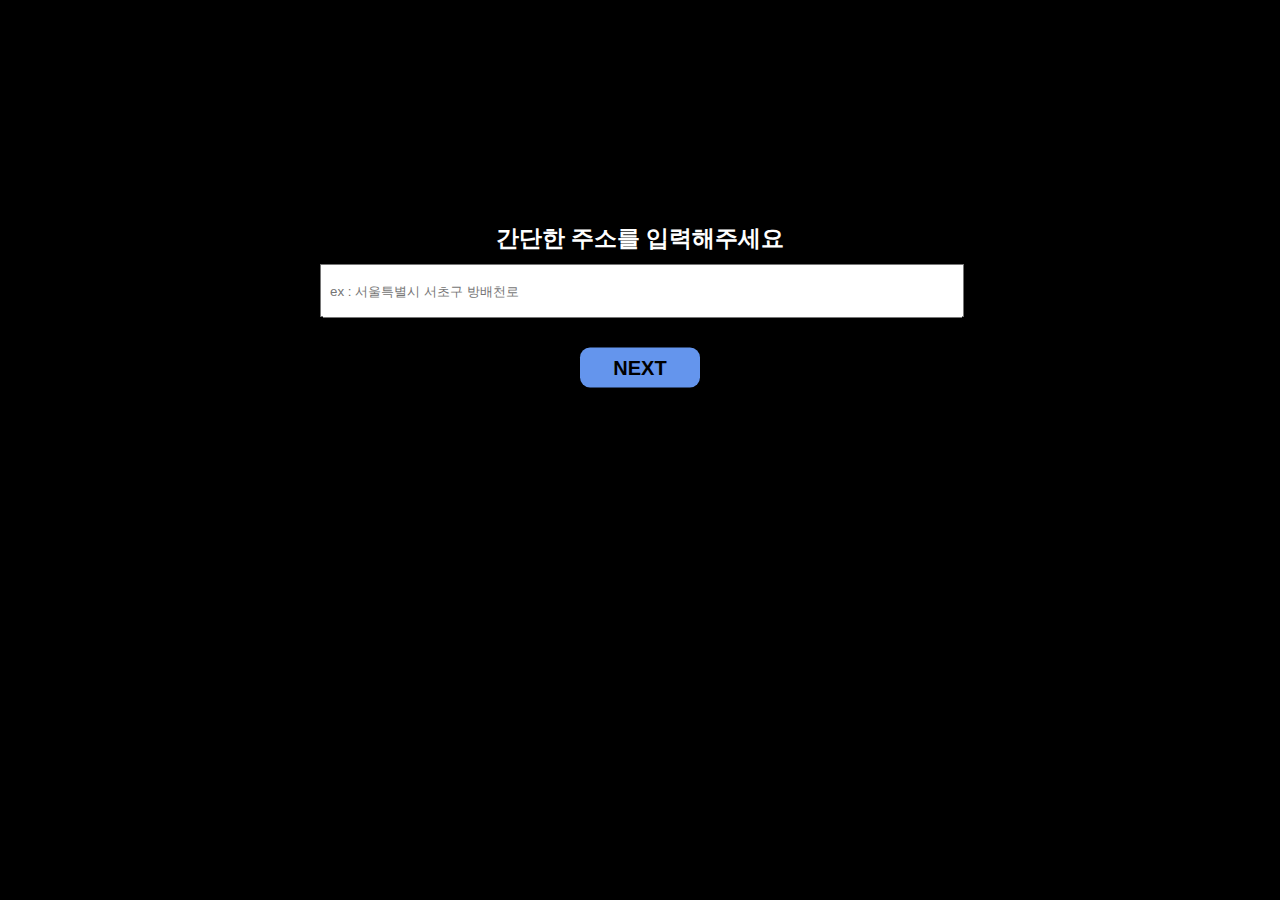
==== loca_v2.html @ 30cfb942 "모이라" ====
<!DOCTYPE html>
<html lang="KO">

<head>
    <meta charset="UTF-8">
    <meta http-equiv="X-UA-Compatible" content="IE=edge">
    <meta name="viewport" content="width=device-width, initial-scale=1.0">
    <title>Document</title>
    <script type="module" src="https://code.jquery.com/jquery-3.6.1.js"></script>
    <style>
        /*기초 세팅*/
        body,
        section,
        div,
        label,
        button,
        input,
        ul,
        li,
        p {
            margin: 0px;
            padding: 0px;
        }

        button {
            border: none;
        }


        img {
            display: block;
        }

        ul {
            list-style: none;
        }

        a {
            text-decoration: none;
        }

        /*섹션1 위치입력 받기 */

        .locasect1 {
            width: 100vw;
            height: 100vh;
            overflow: hidden;
            background: #000;
            transition: 0.8s;
            position: absolute;
        }

        .locasect1>.locaform {
            width: 90%;
            max-width: 640px;
            position: relative;
            left: 50%;
            top: 30%;
            transform: translate(-50%, -50%);
        }

        .locasect1>.locaform>p {
            text-align: center;
            font-size: 23px;
            font-weight: bold;
            color: #fff;
            margin-bottom: 10px;
        }

        .locasect1>.locaform>.locainput {
            display: block;
            width: 100%;
            height: 50px;
        }

        .locasect1>.locaform>.locainput::placeholder {
            padding-left: 8px;
        }

        .locasect1>.locaform>.locabtn {
            width: 120px;
            height: 40px;
            border-radius: 10px;
            background: cornflowerblue;
            color: #000;
            font-weight: bold;
            font-size: 20px;
            position: absolute;
            left: 50%;
            bottom: -70px;
            transform: translate(-50%);
            cursor: pointer;
        }

        .kiki {
            width: 100%;
            height: 50px;
            line-height: 50px;
            text-align: center;
            background: rgba(255, 0, 0, 0.5);
            color: #fff;
            position: absolute;
            left: 0px;
            top: 50%;
            transition: 0.7s;
        }


        /*섹션2 메뉴?벌칙선택하기 */

        .locasect2 {
            width: 100vw;
            max-width: 576px;
            margin: auto;
            height: 100vh;
            background: url(./img/mgrc.png) no-repeat center;
            background-size: cover;
            overflow: hidden;
        }

        .locasect2inner {
            width: 90%;
            height: 100%;
            max-width: 640px;
            margin: 50px auto;
        }

        .locasect2>.inputmenu {
            width: 100%;
            height: 100px;
            background: rgba(220, 20, 60, 0.5);
            position: absolute;
            left: 0px;
            top: 50%;
            transform: translate(0, -50%);
            display: none;
        }

        .locasect2>.inputmenu>input {
            width: 200px;
            height: 40px;
            position: absolute;
            left: 30%;
            top: 50%;
            transform: translate(-30%, -50%);
        }

        .locasect2>.inputmenu>input::placeholder {
            padding: 10px;
            font-size: 18px;
            color: #999;
        }

        .locasect2>.inputmenu>.menubtn {
            width: 40px;
            height: 40px;
            position: absolute;
            top: 50%;
            right: 10%;
            transform: translate(-10%, -50%);
            font-weight: bold;
        }

        .locasect2>.locasect2inner>ul {
            width: 100%;
            max-width: 576px;
            height: 100%;
            margin: auto;
            display: flex;
            flex-wrap: wrap;
            align-content: flex-start;
            justify-content: space-between;
            gap: 10px;
        }

        .locasect2>.locasect2inner>ul>li {
            height: 120px;
            width: 48%;
            border: 1px solid #fff;
            border-radius: 10px;
            box-sizing: border-box;
        }

        .locasect2>.locasect2inner>ul>li>.zhongcate {
            display: block;
            line-height: 120px;
            text-align: center;
            color: #fff;
            font-weight: bold;
            font-size: 20px;
            cursor: pointer;
        }

        .locasect2>.cookingmodal {
            width: 100%;
            max-width: 576px;
            margin: auto;
            height: 50vh;
            background-color: rgba(255, 255, 255, 0.5);
            position: absolute;
            left: 0px;
            top: 50%;
            transform: translateY(-50%);
            text-align: center;
            display: none;
        }

        .locasect2>.cookingmodal div {
            position: absolute;
            z-index: 1000;
        }

        .locasect2>.cookingmodal .modal1 {
            width: 100%;
            max-width: 600px;
            height: 100%;
            /* left: 0px;
            top: 0px; */
            /* display: flex;
            flex-wrap: wrap;
            align-content: center;
            justify-content: space-between;            
            gap:10px; */
            margin: auto;
        }

        .locasect2>.cookingmodal .modal1 p {
            color: rgb(0, 0, 0);
            width: 44%;
            float: left;
            font-size: 20px;
            text-align: center;
            padding: 10px;
            box-sizing: border-box;
            background: rgba(255, 20, 145, 0.5);
            margin: 10px;
        }


        .locasect2>.cookingmodal .modal2 {
            width: 20%;
            padding: 16px;
            background: rgb(123, 223, 223);
            left: 50%;
            bottom: 10%;
            transform: translateX(-50%);
            border-radius: 10px;
            font-weight: bold;
            font-size: 18px;
            color: #fff;
        }


        .locasect2>.bbbbtttnnn {
            display: block;
            width: 100px;
            height: 50px;
            line-height: 50px;
            font-weight: bold;
            border-radius: 10px;
            text-align: center;
            background: deeppink;
            color: rgb(255, 255, 255);
            position: absolute;
            left: 50%;
            top: 80%;
            transform: translateX(-50%);
            z-index: 50;
        }

        .locasect1 {
            display: block;
        }

        .locasect2 {
            display: none;
        }

        .locasect3 {
            display: none;
        }
    </style>
</head>

<body>

    <section class="locasect1">
        <div class="locaform">
            <p>간단한 주소를 입력해주세요</p>
            <input type="text" class="locainput" placeholder="ex : 서울특별시 서초구 방배천로">
            <button type="button" class="locabtn">NEXT</button>
        </div>
        <div id="hoyi">주소를 입력하고 NEXT 버튼을 눌러주세요</div>
    </section>

    <section class="locasect2">
        <div class="locasect2inner">
            <ul class="dcate">
                <li><a href="#" class="zhongcate">한식</a></li>
                <li><a href="#" class="zhongcate">일식</a></li>
                <li><a href="#" class="zhongcate">중식</a></li>
                <li><a href="#" class="zhongcate">패스트푸드</a></li>
                <li><a href="#" class="zhongcate">직접입력</a></li>
                <li><a href="random.html" class="zhongcate">랜덤선택</a></li>
            </ul>
        </div>
        <div class="inputmenu">
            <input type="text" placeholder="ex: 베스킨라빈스">
            <button class="menubtn">OK</button>
            <div id="hoyi2"></div>
        </div>
        <div class="cookingmodal">

            <div class="modal1">
            </div>
            <div class="modal2">뒤로가기</div>
        </div>
        <a href="./menu.html" class="bbbbtttnnn">게임 고르기</a>

    </section>
    <script>
        localStorage.removeItem("woData");
        const setc1 = document.querySelector('.locasect1'); // 첫번째 주소입력 섹션
        const setc2 = document.querySelector('.locasect2'); // 두번째 메뉴선택 섹션

        // 주소입력 부분
        let locainput = document.querySelector('.locainput'); // 주소입력하는 input 태그 
        const nextbtn = document.querySelector('.locabtn'); // 주소입력하고 넘어가는 버튼
        const dding = document.querySelector('#hoyi'); // 그 주소를 입력안하고 버튼 눌렀을때 나올 경고 모달
        nextbtn.addEventListener('click', function () { // 버튼 눌렀을때
            if (locainput.value == "") { // 아무것도 입력하지않고 버튼 눌렀으면
                dding.classList.add('kiki'); // 경고창 모달 나온다
                setTimeout(() => {
                    dding.classList.remove('kiki'); // 1.5초뒤 사라짐
                }, 1500)
            } else { // 입력된게 있으면 이걸 어떻게 맞는 주소인지 아닌지 체크할 방법은 생각해봐야함
                localStorage.setItem('haddress', locainput.value); // 로컬 스토리지에 입력한 주소 저장
                setc1.style.display = 'none';
                setc2.style.display = 'block';
            };
        });


        // 메뉴선택

        const menuObj = { // 카테별로 메뉴 객체  계속 추가해도됨 nenu5 6 7 8 9 10 뭐 상관없음 내용도 변경해도됨 
            kfood: {
                menu1: '비빔밥',
                menu2: '김치찌개',
                menu3: '부대찌개',
                menu4: '김밥'
            },

            jfood: {
                menu1: '초밥',
                menu2: '우동',
                menu3: '라멘',
                menu4: '카츠'
            },

            cfood: {
                menu1: '자장면',
                menu2: '훠궈',
                menu3: '양꼬치',
            },

            ffood: {
                menu1: '롯데리아',
                menu2: '노브랜드',
                menu3: '맥도날드',
                menu4: 'KFC',
                menu5: '서브웨이'
            }
        }


        // 생성한 p테그 ( 각 카테 별로 메뉴 수가 다르니 여기서 만들고 지우는데 초기화 한다고 생각하면 됨)
        function removePtag() {
            const elmt = document.querySelectorAll('.modal1> p');
            elmt.forEach(function (elmt) {
                elmt.remove();
            })
        };


        //여기서 메뉴 카테의 음식? 만큼 p태그 만들어서 메뉴 리스트 만드는곳
        function goMenuNameTag(pCount, tObj) {
            if (document.querySelectorAll('.modal1> p').length > 0) { // 처음인데 (즉 메뉴 선택을 할때마다 확인해서 이미 만들어저 있는 p태그를 지우기위함)
                removePtag();
            };
            const modal1 = document.querySelector('.modal1'); // 카테의 메뉴 리스트 들이 들어갈 곳
            for (let i = 0; i < pCount; i++) { // pCount 는 각 카테의 오브젝트 갯수가 다르니 받아서 그만큼 돌면서 p 태그를 만들고 내용 넣어주고 
                const newP = document.createElement('p'); // p태그 생성,  카테별 메뉴 갯수 만큼 돌겠죠잉
                modal1.appendChild(newP);
            };
            const wowp = document.querySelectorAll('.modal1> p'); // 여기서 이제 각 카테 메뉴를 p 태그에 넣어줌
            for (let z = 0; z < wowp.length; z++) {
                wowp[z].textContent = menuObj[tObj][`menu${z + 1}`]// 이렇게 맞는지.. 아니 정확하게는 효율적인지 모르겠지만 오류없음
                // console.log(wowp[z].textContent = menuObj[tObj][`menu${z + 1}`]);
            };
            wowp.forEach((item, index) => { // 이제 그 해당 메뉴를 클릭하면(선택) 로컬 스토리지에 저장
                item.addEventListener('click', function (e) {
                    localStorage.setItem('menu', e.target.textContent);
                });
            });
        };

        const menus = document.querySelectorAll('.dcate> li'); // 카테 한식 중식 일식 뭐 등등
        const menusModal = document.querySelector('.cookingmodal'); //메뉴 들어갈 p태그의 부모
        const inputmenu = document.querySelector('.locasect2> .inputmenu');// 이건 이제 직접입력 선택했을때
        const inputmenuinput = document.querySelector('.locasect2> .inputmenu> input')// input 태그
        const menubtn = document.querySelector('.menubtn'); // input 태그 입력하고 확인버튼

        menus.forEach((item, index) => { // 카테 선택했을때 여기서 이제 직접 입력인지 뭘 선택는지 확인하고 화면전환
            item.addEventListener('click', function (e) {
                const menutext = e.target.textContent;
                menusf(menutext);// 
                if (menutext != '직접입력') {
                    if (menusModal.style.display == 'none' || menusModal.style.display == '') {
                        menusModal.style.display = ' block';
                    } else {
                        menusModal.style.display = 'none';
                    };
                } else {
                    inputmenu.style.display = 'block';
                };
            });
        });


        //메뉴 카테별 분류 하는곳 이렇게 지저분하게 하면안되는데..아으
        function menusf(menucate) { //menucate 선택한 카테 값을 받아서 ..분류 원래 이렇게 하면 아으 징그러워 나중에 정신차리고 이쁘게 수정해보겠습니다.
            if (menucate == '한식') {
                goMenuNameTag(Object.keys(menuObj['kfood']).length, 'kfood');
            } else if (menucate == '일식') {
                goMenuNameTag(Object.keys(menuObj['jfood']).length, 'jfood');
            } else if (menucate == '중식') {
                goMenuNameTag(Object.keys(menuObj['cfood']).length, 'cfood');
            } else if (menucate == '패스트푸드') {
                goMenuNameTag(Object.keys(menuObj['ffood']).length, 'ffood');
            }
            // console.log(menucate);
        };

        // 디자인 고민하다가 그냥 이렇게 나눴는데..한마디로 뒤로가기 버튼이요...
        // 너무 그지 같으니 수정하신다면 클래스명만 .modal2 로 하시면됩니다..
        const modal2 = document.querySelector('.modal2');
        modal2.addEventListener('click', function () {
            menusModal.style.display = 'none';
        });


        // 메뉴 직접입력하고나서 아니지 아무것도 입력안하고 버튼 누르면 
        // 이것도 모달창 만들어야되는데 안만들었네요 ..ㅋㅋㅋ...
        menubtn.addEventListener('click', function () {
            if (inputmenuinput.value != "") {

                localStorage.setItem('menu', inputmenuinput.value);
                setTimeout(() => {
                    inputmenu.style.display = 'none';
                }, 500)
            } else {
                document.querySelector('#hoyi2').innerHTML = "메뉴를 입력하고 NEXT 버튼을 눌러주세요";
                document.querySelector('#hoyi2').classList.add('kiki'); // 경고창 모달 나온다
                setTimeout(() => {
                    document.querySelector('#hoyi2').innerHTML = "";
                    document.querySelector('#hoyi2').classList.remove('kiki'); // 1.5초뒤 사라짐
                }, 1500)
            }
        });


        // localStorage.clear();


        /*
        // 로컬 스토리지에 어떤것들있는지 확인하는것. 
        for (let i = 0; i < localStorage.length; i++) {
            let key = localStorage.key(i);
            let value = localStorage.getItem(key);
            console.log(key + ": " + value);
        }

        */
    </script>
</body>

</html>
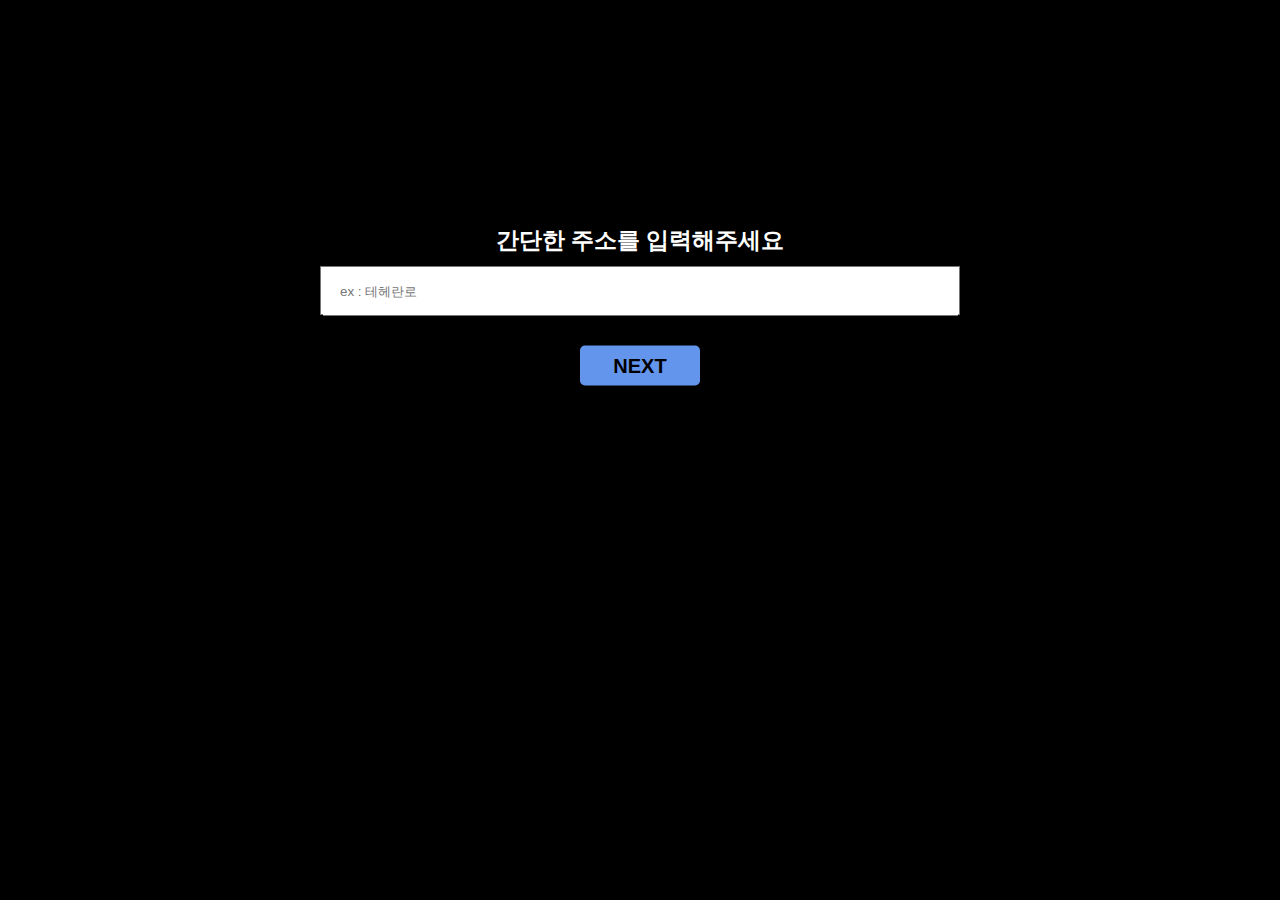
==== commit fbb9310d: "메뉴 선택 화면 css 수정, 지도 화면 js 수정" ====
--- a/loca_v2.html
+++ b/loca_v2.html
@@ -71,6 +71,8 @@
             display: block;
             width: 100%;
             height: 50px;
+            padding-left: 10px;
+            box-sizing: border-box;
         }
 
         .locasect1>.locaform>.locainput::placeholder {
@@ -80,7 +82,7 @@
         .locasect1>.locaform>.locabtn {
             width: 120px;
             height: 40px;
-            border-radius: 10px;
+            border-radius: 5px;
             background: cornflowerblue;
             color: #000;
             font-weight: bold;
@@ -105,16 +107,23 @@
             transition: 0.7s;
         }
 
-
         /*섹션2 메뉴?벌칙선택하기 */
+
+        .test {
+            text-align: center;
+            background: #fff;
+            padding: 20px;
+            box-shadow: rgb(38, 57, 77) 0px 20px 30px -10px;
+        }
 
         .locasect2 {
             width: 100vw;
             max-width: 576px;
             margin: auto;
             height: 100vh;
-            background: url(./img/mgrc.png) no-repeat center;
-            background-size: cover;
+            /* background: url(./img/mgrc.png) no-repeat center; */
+            background: #fff;
+            /* background-size: cover; */
             overflow: hidden;
         }
 
@@ -161,6 +170,7 @@
             font-weight: bold;
         }
 
+        /* 
         .locasect2>.locasect2inner>ul {
             width: 100%;
             max-width: 576px;
@@ -173,22 +183,136 @@
             gap: 10px;
         }
 
-        .locasect2>.locasect2inner>ul>li {
+        .locasect2>.locasect2inner>ul> .zhongcate {
             height: 120px;
-            width: 48%;
+            width: 20%;
             border: 1px solid #fff;
             border-radius: 10px;
             box-sizing: border-box;
         }
 
-        .locasect2>.locasect2inner>ul>li>.zhongcate {
+        .locasect2>.locasect2inner>ul> .zhongcate {
             display: block;
             line-height: 120px;
             text-align: center;
-            color: #fff;
+            color: #333;
             font-weight: bold;
             font-size: 20px;
             cursor: pointer;
+            box-shadow: rgb(38, 57, 77) 0px 20px 30px -10px;
+        } 
+        */
+
+        .locasect2>.locasect2inner>ul {
+            width: 100%;
+            max-width: 576px;
+            height: 100%;
+            margin: auto;
+            display: grid;
+            grid-template-columns: 80px 80px 80px 80px;
+            grid-template-rows: 90px 90px 90px 90px;
+            grid-gap: 10px;
+            justify-content: center;
+            grid-template-areas:
+                "치킨 중국집 버거 한식"
+                "카페 분식 피자 일식"
+                "찜 샌드위치 회 고기"
+                "샐러드 도시락 랜덤선택 편의점"
+        }
+
+        .locasect2>.locasect2inner>ul>.zhongcate {
+            border: 1px solid #fff;
+            border-radius: 10px;
+            box-sizing: border-box;
+        }
+
+        .zhongcate1 {
+            grid-area: 치킨;
+        }
+
+        .zhongcate2 {
+            grid-area: 중국집;
+        }
+
+        .zhongcate3 {
+            grid-area: 버거;
+        }
+
+        .zhongcate4 {
+            grid-area: 한식;
+        }
+
+        .zhongcate5 {
+            grid-area: 카페;
+        }
+
+        .zhongcate6 {
+            grid-area: 분식;
+        }
+
+        .zhongcate7 {
+            grid-area: 피자;
+        }
+
+        .zhongcate8 {
+            grid-area: 일식;
+        }
+
+        .zhongcate9 {
+            grid-area: 찜;
+        }
+
+        .zhongcate10 {
+            grid-area: 샌드위치;
+        }
+
+        .zhongcate11 {
+            grid-area: 회;
+        }
+
+        .zhongcate12 {
+            grid-area: 고기;
+        }
+
+        .zhongcate13 {
+            grid-area: 샐러드;
+        }
+
+        .zhongcate14 {
+            grid-area: 도시락;
+        }
+
+        .zhongcate15 {
+            grid-area: 랜덤선택;
+        }
+
+        .zhongcate16 {
+            grid-area: 편의점;
+        }
+
+        .locasect2>.locasect2inner>ul>.zhongcate {
+            display: block;
+            line-height: 120px;
+            text-align: center;
+            color: #333;
+            font-weight: bold;
+            font-size: 20px;
+            cursor: pointer;
+            /* box-shadow: rgb(38, 57, 77) 0px 20px 30px -10px; */
+            box-shadow: rgba(100, 100, 111, 0.2) 0px 7px 29px 0px;
+        }
+
+        .locasect2>.locasect2inner>ul>.zhongcate>img {
+            width: 100%;
+            border-radius: 10px;
+        }
+
+        .locasect2>.locasect2inner>ul>.zhongcate18 img {
+            width: 100%;
+        }
+
+        .zhongcate15 img {
+            width: 100%;
         }
 
         .locasect2>.cookingmodal {
@@ -236,7 +360,6 @@
             margin: 10px;
         }
 
-
         .locasect2>.cookingmodal .modal2 {
             width: 20%;
             padding: 16px;
@@ -250,22 +373,22 @@
             color: #fff;
         }
 
-
         .locasect2>.bbbbtttnnn {
-            display: block;
+            /* display: block; */
             width: 100px;
             height: 50px;
             line-height: 50px;
             font-weight: bold;
-            border-radius: 10px;
-            text-align: center;
-            background: deeppink;
+            border-radius: 5px;
+            text-align: center;
+            background: skyblue;
             color: rgb(255, 255, 255);
             position: absolute;
             left: 50%;
-            top: 80%;
+            top: 85%;
             transform: translateX(-50%);
             z-index: 50;
+            display: none;
         }
 
         .locasect1 {
@@ -279,29 +402,48 @@
         .locasect3 {
             display: none;
         }
+
+        .locasect2_p {
+            text-align: center;
+            padding-top: 40px;
+            font-size: 20px;
+            font-weight: bold;
+        }
     </style>
 </head>
 
 <body>
-
     <section class="locasect1">
         <div class="locaform">
             <p>간단한 주소를 입력해주세요</p>
-            <input type="text" class="locainput" placeholder="ex : 서울특별시 서초구 방배천로">
+            <input type="text" class="locainput" placeholder="ex : 테헤란로">
             <button type="button" class="locabtn">NEXT</button>
         </div>
         <div id="hoyi">주소를 입력하고 NEXT 버튼을 눌러주세요</div>
     </section>
 
     <section class="locasect2">
+        <div class="test"></div>
+        <p class="locasect2_p">메뉴를 선택해주세요.</p>
         <div class="locasect2inner">
             <ul class="dcate">
-                <li><a href="#" class="zhongcate">한식</a></li>
-                <li><a href="#" class="zhongcate">일식</a></li>
-                <li><a href="#" class="zhongcate">중식</a></li>
-                <li><a href="#" class="zhongcate">패스트푸드</a></li>
-                <li><a href="#" class="zhongcate">직접입력</a></li>
-                <li><a href="random.html" class="zhongcate">랜덤선택</a></li>
+                <li class="zhongcate zhongcate1"><img src="img/menu/chicken.jpg" alt="치킨"></li>
+                <li class="zhongcate zhongcate2"><img src="img/menu/china.jpg" alt="중국집"></li>
+                <li class="zhongcate zhongcate3"><img src="img/menu/burger.jpg" alt="버거"></li>
+                <li class="zhongcate zhongcate4"><img src="img/menu/kfood.jpg" alt="한식"></li>
+                <li class="zhongcate zhongcate5"><img src="img/menu/dessert.jpg" alt="카페"></li>
+                <li class="zhongcate zhongcate6"><img src="img/menu/bunsik.jpg" alt="분식"></li>
+                <li class="zhongcate zhongcate7"><img src="img/menu/pizza.jpg" alt="피자"></li>
+                <li class="zhongcate zhongcate8"><img src="img/menu/cutlet.jpg" alt="일식"></li>
+                <li class="zhongcate zhongcate9"><img src="img/menu/zzim.jpg" alt="찜"></li>
+                <li class="zhongcate zhongcate10"><img src="img/menu/Sandwich.jpg" alt="샌드위치"></li>
+                <li class="zhongcate zhongcate11"><img src="img/menu/sushi.jpg" alt="스시"></li>
+                <li class="zhongcate zhongcate12"><img src="img/menu/bbq.jpg" alt="고기"></li>
+                <li class="zhongcate zhongcate13"><img src="img/menu/salad.jpg" alt="샐러드"></li>
+                <li class="zhongcate zhongcate14"><img src="img/menu/dosirak.jpg" alt="도시락"></li>
+                <li class="zhongcate zhongcate15"><a href="random.html"><img src="img/menu/randombox.png"
+                            alt="랜덤선택"></a></li>
+                <li class="zhongcate zhongcate16"><img src="img/menu/com.png" alt="편의점"></li>
             </ul>
         </div>
         <div class="inputmenu">
@@ -309,12 +451,13 @@
             <button class="menubtn">OK</button>
             <div id="hoyi2"></div>
         </div>
+        <!-- 
         <div class="cookingmodal">
-
             <div class="modal1">
             </div>
             <div class="modal2">뒤로가기</div>
         </div>
+        -->
         <a href="./menu.html" class="bbbbtttnnn">게임 고르기</a>
 
     </section>
@@ -324,7 +467,7 @@
         const setc2 = document.querySelector('.locasect2'); // 두번째 메뉴선택 섹션
 
         // 주소입력 부분
-        let locainput = document.querySelector('.locainput'); // 주소입력하는 input 태그 
+        const locainput = document.querySelector('.locainput'); // 주소입력하는 input 태그 
         const nextbtn = document.querySelector('.locabtn'); // 주소입력하고 넘어가는 버튼
         const dding = document.querySelector('#hoyi'); // 그 주소를 입력안하고 버튼 눌렀을때 나올 경고 모달
         nextbtn.addEventListener('click', function () { // 버튼 눌렀을때
@@ -337,9 +480,9 @@
                 localStorage.setItem('haddress', locainput.value); // 로컬 스토리지에 입력한 주소 저장
                 setc1.style.display = 'none';
                 setc2.style.display = 'block';
+                document.querySelector('.test').textContent = localStorage.getItem('haddress');
             };
         });
-
 
         // 메뉴선택
 
@@ -373,7 +516,6 @@
             }
         }
 
-
         // 생성한 p테그 ( 각 카테 별로 메뉴 수가 다르니 여기서 만들고 지우는데 초기화 한다고 생각하면 됨)
         function removePtag() {
             const elmt = document.querySelectorAll('.modal1> p');
@@ -381,7 +523,6 @@
                 elmt.remove();
             })
         };
-
 
         //여기서 메뉴 카테의 음식? 만큼 p태그 만들어서 메뉴 리스트 만드는곳
         function goMenuNameTag(pCount, tObj) {
@@ -411,22 +552,21 @@
         const inputmenuinput = document.querySelector('.locasect2> .inputmenu> input')// input 태그
         const menubtn = document.querySelector('.menubtn'); // input 태그 입력하고 확인버튼
 
-        menus.forEach((item, index) => { // 카테 선택했을때 여기서 이제 직접 입력인지 뭘 선택는지 확인하고 화면전환
-            item.addEventListener('click', function (e) {
-                const menutext = e.target.textContent;
-                menusf(menutext);// 
-                if (menutext != '직접입력') {
-                    if (menusModal.style.display == 'none' || menusModal.style.display == '') {
-                        menusModal.style.display = ' block';
-                    } else {
-                        menusModal.style.display = 'none';
-                    };
-                } else {
-                    inputmenu.style.display = 'block';
-                };
-            });
-        });
-
+        // menus.forEach((item, index) => { // 카테 선택했을때 여기서 이제 직접 입력인지 뭘 선택는지 확인하고 화면전환
+        //     item.addEventListener('click', function (e) {
+        //         const menutext = e.target.textContent;
+        //         menusf(menutext);// 
+        //         if (menutext != '직접입력') {
+        //             if (menusModal.style.display == 'none' || menusModal.style.display == '') {
+        //                 menusModal.style.display = ' block';
+        //             } else {
+        //                 menusModal.style.display = 'none';
+        //             };
+        //         } else {
+        //             inputmenu.style.display = 'block';
+        //         };
+        //     });
+        // });
 
         //메뉴 카테별 분류 하는곳 이렇게 지저분하게 하면안되는데..아으
         function menusf(menucate) { //menucate 선택한 카테 값을 받아서 ..분류 원래 이렇게 하면 아으 징그러워 나중에 정신차리고 이쁘게 수정해보겠습니다.
@@ -444,11 +584,18 @@
 
         // 디자인 고민하다가 그냥 이렇게 나눴는데..한마디로 뒤로가기 버튼이요...
         // 너무 그지 같으니 수정하신다면 클래스명만 .modal2 로 하시면됩니다..
-        const modal2 = document.querySelector('.modal2');
-        modal2.addEventListener('click', function () {
-            menusModal.style.display = 'none';
+        // const modal2 = document.querySelector('.modal2');
+        // modal2.addEventListener('click', function () {
+        //     menusModal.style.display = 'none';
+        // });
+
+        menus.forEach((item) => {
+            item.addEventListener('click', function (e) {
+                const menukeyword = item.querySelector("img").alt;
+                localStorage.setItem("menu", menukeyword);
+                //localStorage.setItem('menu',e.target.value);
+            });
         });
-
 
         // 메뉴 직접입력하고나서 아니지 아무것도 입력안하고 버튼 누르면 
         // 이것도 모달창 만들어야되는데 안만들었네요 ..ㅋㅋㅋ...
@@ -480,8 +627,21 @@
             let value = localStorage.getItem(key);
             console.log(key + ": " + value);
         }
-
         */
+
+        const siblings = (el) => [...el.parentElement.children].filter(node => node != el);
+
+        let menu = document.querySelectorAll('.dcate>li');
+        menu.forEach((item, index) => {
+            item.addEventListener('click', function (e) {
+                item.style.border = "2px solid tomato";
+                siblings(item).forEach(otem => {
+                    otem.style.border = "none";
+                })
+                document.querySelector('.bbbbtttnnn').style.display = "block";
+            });
+        })
+
     </script>
 </body>
 
